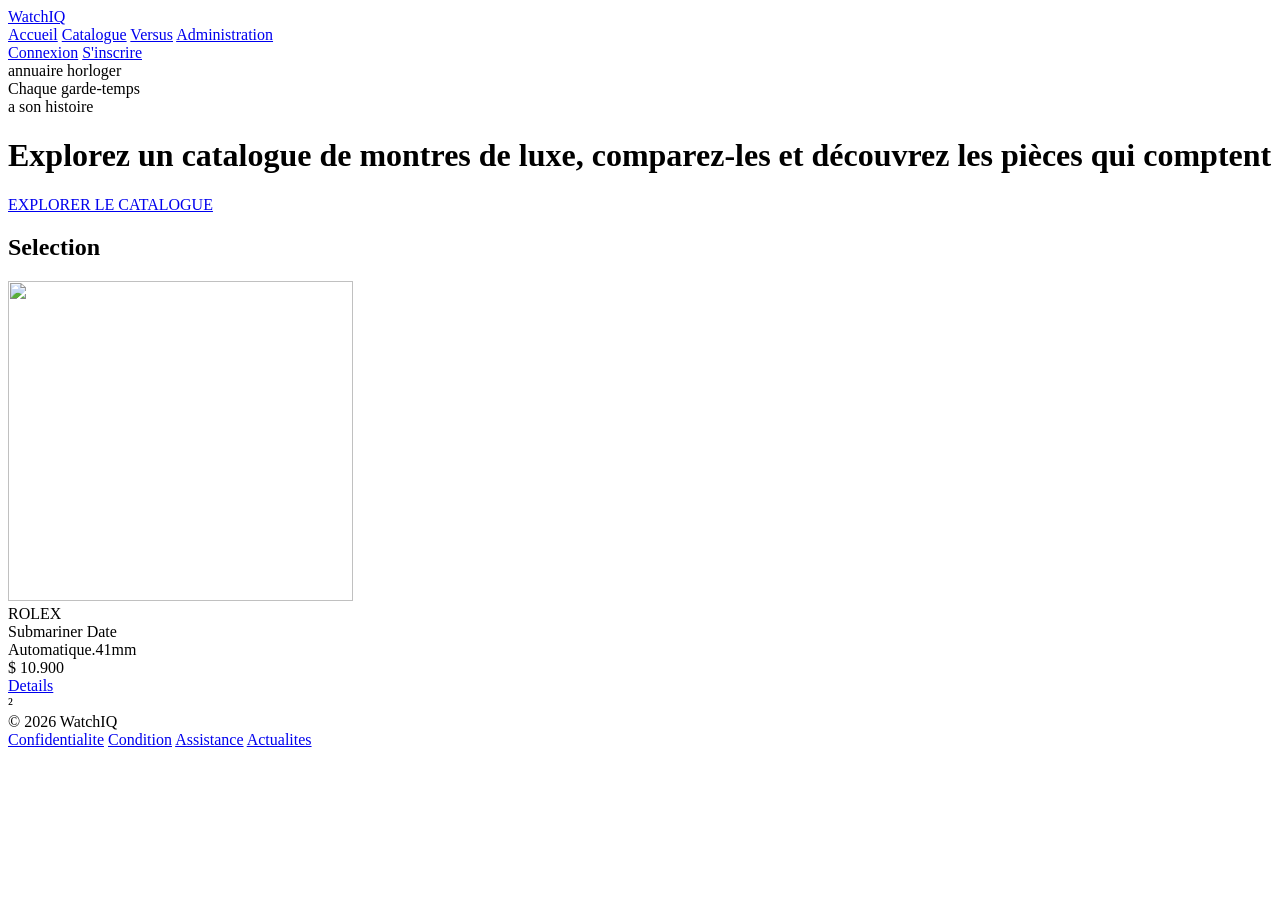
==== frontend/accueil.html @ 15013462 "feat: page d'accueil et styles de base" ====
<!DOCTYPE html>
<html lang="en">
<head>
    <meta charset="UTF-8">
    <meta name="viewport" content="width=device-width, initial-scale=1.0">
    <title>Accueil</title>
    <link rel="stylesheet" href="stylesheet.css">
</head>


<body>

    <div class="container">
        <header class="header">
            <a href="/" class="logo">
                WatchIQ
            </a>
            
            <nav class="navigation">
                <a href="accueil.html">Accueil</a>
                <a href="catalogue.html">Catalogue</a>
                <a href="versus.html">Versus</a>
                <a href="admin.html">Administration</a>
            </nav>
            
            <nav class="navigation-right">
                <a class=btn-fill href ="#">Connexion</a>
                <a class=btn-fill href="#">S'inscrire</a>
            </nav>
        </header>
        
        <div>
            <div class ="head">annuaire horloger</div>
            <div class ="slogan"> Chaque garde-temps </br> a son <span class="gold">histoire</span> </div>
            
               
           
            
            <h1 class ="description">Explorez un catalogue de montres de luxe, comparez-les et découvrez les pièces qui comptent</h1>
            
            <div>
                <a class="btn-fill" href="catalogue.html">EXPLORER LE CATALOGUE</a>
            </div>
        </div> 

        <section class="watches">
            <div>
                <h2 class="surtitle">Selection</h2>
            </div>
            <div class="watch-list">

                <article class="watch">
                    <img class="watch-img" src="logo.avif" alt="" width="345" height="320">

                    <div class="watch-body">
                        <div class="watch-brand">ROLEX</div>
                        <div class="watch-model">Submariner Date</div>
                        <div class="watch-mecanism">Automatique.41mm</div>
                        <div class="watch-info"> 
                            <div class=watch-price>$ 10.900 </div>
                            <div >   
                                <a class ="watch-detail" href="watch.html">Details</a>
                            </div>
                        </div>

                    </div>²

                </article>


                <article class="watch"></article>
                <article class="watch"></article>
        
            </div>
        </section>

        <footer class="footer">
            <div class="copyright">© 2026 WatchIQ</div>

            <nav class="navigation">
                <a href="#">Confidentialite</a>
                <a href="#">Condition</a>
                <a href="#">Assistance</a>
                <a href="#">Actualites</a>
            </nav>

        </footer>
        
    </div>
</body>
</html>
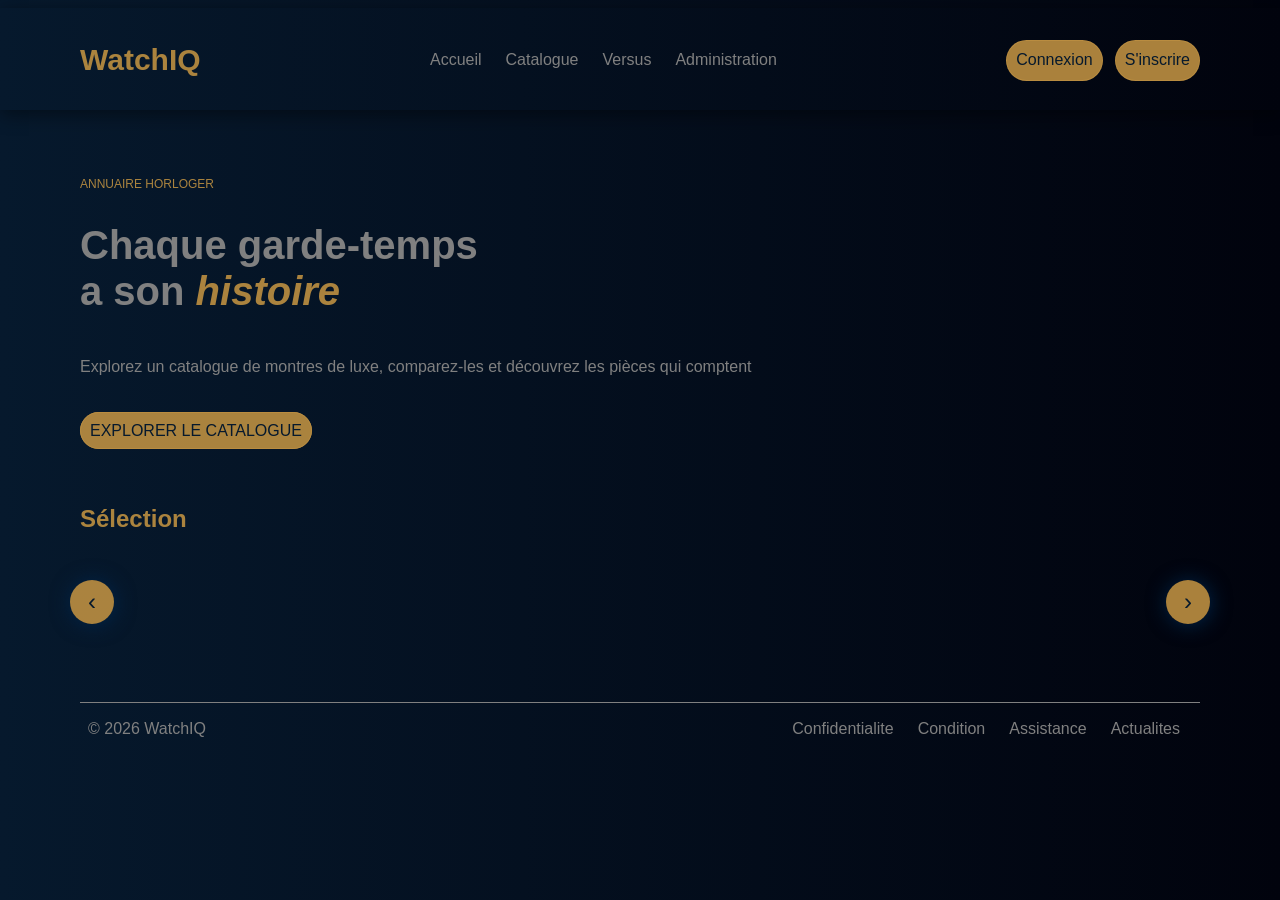
==== commit 8b49fe51: "feat(front): carrousel à défilement continu sur la page d'accueil" ====
--- a/frontend/accueil.html
+++ b/frontend/accueil.html
@@ -5,6 +5,7 @@
     <meta name="viewport" content="width=device-width, initial-scale=1.0">
     <title>Accueil</title>
     <link rel="stylesheet" href="stylesheet.css">
+    <script src="./accueil.js" defer></script>
 </head>
 
 
@@ -44,33 +45,15 @@
         </div> 
 
         <section class="watches">
-            <div>
-                <h2 class="surtitle">Selection</h2>
-            </div>
-            <div class="watch-list">
+            <h2 class="surtitle">Sélection</h2>
 
-                <article class="watch">
-                    <img class="watch-img" src="logo.avif" alt="" width="345" height="320">
+            <div class="carousel">
+                <button type="button" class="carousel-btn carousel-prev" id="carousel-prev" aria-label="Précédent">‹</button>
 
-                    <div class="watch-body">
-                        <div class="watch-brand">ROLEX</div>
-                        <div class="watch-model">Submariner Date</div>
-                        <div class="watch-mecanism">Automatique.41mm</div>
-                        <div class="watch-info"> 
-                            <div class=watch-price>$ 10.900 </div>
-                            <div >   
-                                <a class ="watch-detail" href="watch.html">Details</a>
-                            </div>
-                        </div>
+                <!-- Les cartes sont ajoutées dynamiquement par accueil.js -->
+                <div class="carousel-track" id="carousel-track"></div>
 
-                    </div>²
-
-                </article>
-
-
-                <article class="watch"></article>
-                <article class="watch"></article>
-        
+                <button type="button" class="carousel-btn carousel-next" id="carousel-next" aria-label="Suivant">›</button>
             </div>
         </section>
 
--- a/frontend/stylesheet.css
+++ b/frontend/stylesheet.css
@@ -0,0 +1,781 @@
+*{
+    box-sizing: border-box;
+}
+body {
+    background: linear-gradient(to right, rgb(6, 25, 45), rgb(1, 3, 13));
+    color:gray;
+    font-family : Arial, Helvetica, sans-serif;
+    line-height: 1.3rem;
+
+
+}
+
+a{
+    text-decoration: none;
+}
+
+.container{
+    width: 1120px;
+    margin-inline: auto;
+
+}
+
+.header{
+    display: flex;
+    justify-content: space-between;
+    align-items: center;
+    padding-top: 2rem;
+    padding-bottom: 1.8rem;
+    /* barre fixe en haut pendant le défilement */
+    position: sticky;
+    top: 0;
+    z-index: 100;
+}
+
+/* Fond pleine largeur derrière la navbar : reprend le dégradé du body pour que
+   les bords latéraux soient invisibles. left:50% + translateX(-50%) + 100vw =
+   astuce classique pour déborder d'un conteneur centré et couvrir tout l'écran. */
+.header::before{
+    content: "";
+    position: absolute;
+    top: 0;
+    bottom: 0;
+    left: 50%;
+    transform: translateX(-50%);
+    width: 100vw;
+    z-index: -1;
+    background: linear-gradient(to right, rgb(6, 25, 45), rgb(1, 3, 13));
+    box-shadow: 0 4px 18px rgba(0, 0, 0, 0.45);
+}
+
+.logo{
+    color: rgba(187, 142, 65, 0.914);
+    font-family: 'Arial', Times, serif;
+    font-size: 30px;
+    font-weight: bold ; 
+   
+
+    
+}
+
+.navigation{
+    display: flex;
+   
+    
+    
+}
+
+.navigation a{
+    color :  gray;
+    padding: 0.5rem 0.75rem;
+
+    
+}
+
+.navigation a:hover{
+    color: #bb8e41e9;
+    background:  rgb(6, 25, 45);
+}
+
+
+.navigation-right{
+    display: flex;
+    gap: 0.75rem;
+    
+
+     
+}
+
+
+
+.btn-fill{
+    background-color:  rgba(187, 142, 65, 0.914);
+    color:  rgb(6, 25, 45);
+    padding: 9px;
+    border: 1px solid   rgba(187, 142, 65, 0.914);
+    border-radius:100px;
+    
+}
+
+.btn-fill:hover{
+    box-shadow: 1px 1px 20px  rgba(187, 142, 65, 0.914);
+ 
+}
+
+
+.head{
+    padding-top: 4rem;
+    color:  #bb8e41e9;
+    font-size: 12px;
+    font-weight: 100;
+    text-transform: uppercase;
+    padding-bottom: 1.7rem;
+}
+ 
+
+
+.slogan{
+    padding-bottom:2rem;
+    font-size: 40px;
+    font-weight: 600;
+    line-height: 2.9rem;
+}
+
+.gold{
+    color:#bb8e41e9;
+    font-style: italic;
+}
+
+.description{
+    font-size: medium;
+    font-weight: 100;
+    padding-bottom: 2rem;
+}
+
+.btn-catalogue {
+
+        background: #bb8e41e9;
+        color: rgb(6, 25, 45);
+        margin-bottom: 4rem;
+
+
+}
+
+.surtitle{
+    color:#bb8e41e9;
+    padding-top: 3rem;
+    padding-bottom: 2rem;
+}
+
+
+
+
+.watch-list{
+    display: flex;
+    flex-wrap: wrap;
+    gap : 1.5rem;
+}
+.watch {
+    width: 356px;
+    height: 550px;
+    border: 1px solid   rgb(2, 37, 74);
+    background: linear-gradient(to right, rgb(2, 37, 74), rgb(1, 3, 13));
+    border-radius: 1rem;
+    box-shadow: 1px 1px 20px  rgb(2, 37, 74);
+    flex: 0 0 356px;   /* grow=0 : la carte ne s'étire plus, elle garde sa taille */
+
+}
+
+.watch:hover{
+    border: 1px solid   rgba(187, 142, 65, 0.914);
+    box-shadow: 1px 1px 20px  rgba(187, 142, 65, 0.914);
+
+}
+
+.watch-img {
+    width: 100%;
+    height: auto;
+    border-top-left-radius: 1rem;
+    border-top-right-radius: 1rem;
+
+}
+
+.watch-body {
+    padding: 1.5rem;
+
+}
+
+
+.watch-brand {
+    color: rgba(187, 142, 65, 0.914) ;
+    font-weight: 200;
+    margin: 0 0 10px;
+}
+
+.watch-model{
+    font-weight: 700;
+    font-size: larger;
+    margin-bottom: 10px;
+}
+
+.watch-mecanism{
+    font-weight: 200;
+    font-size: small;
+    margin-bottom: 20px;
+
+}
+
+
+.watch-info{
+    display: flex;
+    justify-content: space-between;
+    text-decoration: none;
+}
+
+
+.watch-price{
+    color :rgba(187, 142, 65, 0.914) ;
+    font-size: larger;
+    font-family: Cambria, Cochin, Georgia, Times, 'Times New Roman', serif;
+    font-weight: bold;
+
+}
+
+
+.watch-detail{
+ 
+   color: gray;
+   text-decoration: none;
+   font-weight: 700;
+   font-size: medium;
+}
+
+
+.watch-detail:hover{
+    color: rgba(187, 142, 65, 0.914);
+ }
+
+
+ .footer{
+    margin-top: 80px;
+    border-top: solid 1px gray;
+    padding: 0.5rem;
+    display: flex;
+    justify-content: space-between;
+    align-items: center;
+
+ }
+
+ .search{
+    display: flex;
+    justify-content: space-between;
+    margin-bottom: 3rem;
+    align-items: center;
+    flex: 1 1 100%;
+ }
+
+
+.input{
+    padding: 12px;
+    width: 450px;
+    border: solid 1px rgb(2, 37, 74);
+    box-shadow: 1px 1px 20px  rgb(2, 37, 74);
+    border-radius: 100px;
+}
+
+.input:focus{
+    border-color: rgba(187, 142, 65, 0.914);
+    box-shadow: 1px 1px 20px  rgba(187, 142, 65, 0.914);
+    outline: none;
+
+}
+
+
+.filter a{
+    padding: 5px;
+    color: gray;
+    border: solid 1px grey;
+    border-radius: 1rem;
+
+}
+
+
+.filter a:hover{
+    border-color: rgba(187, 142, 65, 0.914);
+    box-shadow: 1px 1px 20px  rgba(187, 142, 65, 0.914);
+}
+
+
+/* ── Menu déroulant personnalisé des marques (catalogue) ────────────────────── */
+.dropdown{
+    position: relative;                 /* repère pour positionner la liste */
+    display: inline-block;
+}
+
+/* Le bouton qui affiche la marque choisie */
+.dropdown-toggle{
+    min-width: 240px;
+    text-align: left;
+    padding: 12px 42px 12px 18px;       /* espace à droite pour la flèche */
+    color: gray;
+    background-color: rgb(0, 7, 14);
+    border: solid 1px rgb(2, 37, 74);
+    border-radius: 100px;
+    box-shadow: 1px 1px 20px rgb(2, 37, 74);
+    font-size: medium;
+    cursor: pointer;
+    /* flèche dorée (SVG intégré) */
+    background-image: url("data:image/svg+xml,%3Csvg xmlns='http://www.w3.org/2000/svg' width='12' height='8' viewBox='0 0 12 8'%3E%3Cpath fill='none' stroke='%23bb8e41' stroke-width='2' d='M1 1l5 5 5-5'/%3E%3C/svg%3E");
+    background-repeat: no-repeat;
+    background-position: right 16px center;
+}
+
+.dropdown-toggle:hover{
+    border-color: rgb(58, 110, 165);    /* bleu clair, pas doré */
+}
+
+/* La liste des marques, cachée par défaut */
+.dropdown-menu{
+    position: absolute;
+    top: calc(100% + 6px);
+    left: 0;
+    right: 0;
+    z-index: 10;
+    margin: 0;
+    padding: 6px;
+    list-style: none;
+    max-height: 280px;                  /* 40 marques -> on rend la liste scrollable */
+    overflow-y: auto;
+    background: rgb(6, 25, 45);
+    border: solid 1px rgb(2, 37, 74);
+    border-radius: 1rem;
+    box-shadow: 1px 1px 20px rgb(2, 37, 74);
+    display: none;                      /* fermé */
+}
+
+.dropdown-menu.open{
+    display: block;                     /* ouvert (classe ajoutée en JS) */
+}
+
+/* Chaque marque de la liste : ICI on maîtrise le survol (fini l'orange système) */
+.dropdown-option{
+    padding: 8px 14px;
+    border-radius: 100px;
+    color: gray;
+    cursor: pointer;
+}
+
+.dropdown-option:hover{
+    color: rgba(187, 142, 65, 0.914);
+    background: rgb(2, 37, 74);
+}
+
+.dropdown-option.selected{
+    color: rgba(187, 142, 65, 0.914);   /* marque actuellement choisie */
+}
+
+.quantity{
+    padding-bottom: 12px;
+}
+
+
+.inventaire{
+    padding-top: 40px;
+    display: flex;
+    gap: 20px;
+    justify-content: center;
+    flex:1 1 100%;
+    padding-bottom: 2rem;
+}
+
+.box{
+    padding:2rem;
+    border: solid 1px grey;
+    border-radius: 1rem;
+    width: 400px;
+    background: rgb(6, 25, 45) ;
+}
+
+.admin{
+    display: flex;
+    justify-content: space-between;
+    gap: 20px;
+
+}
+
+.form{
+    background:  rgb(6, 25, 45) ;
+    border: solid 1px gray;
+    padding: 1rem;
+    border-radius: 1rem;
+    width: 400px;
+  
+
+}
+
+.form-watch{
+    padding-block: 15px;
+    display: flex;
+    flex-direction: column;
+}
+
+.form-double{
+    display: flex;
+    padding-block: 20px;
+    gap: 24px;
+}
+
+.input-form{
+    padding: 12px;
+    background: rgb(0, 7, 14) ;
+    height: 35px;
+    outline: none;
+    border: solid 1px grey;
+    color: gray;
+    width: 100%;
+    border-radius: 40px;
+    font-size: medium;
+   
+ 
+}
+
+
+.input-form:focus{
+   border-color: rgba(187, 142, 65, 0.914) ;
+}
+
+
+/* Colonne de droite de l'admin : le champ de filtre + le tableau */
+.admin-panel{
+    flex: 1;
+    display: flex;
+    flex-direction: column;
+    gap: 14px;
+}
+
+/* La boîte qui défile : hauteur limitée + scroll interne */
+.admin-table-wrap{
+    max-height: 65vh;
+    overflow-y: auto;
+    background: rgb(6, 25, 45);
+    border: solid 1px gray;
+    border-radius: 1rem;
+    padding: 0 20px 16px;
+}
+
+.admin-table{
+    width: 100%;
+    border-collapse: collapse;
+}
+
+/* En-tête collant : reste visible pendant qu'on fait défiler */
+.admin-table thead th{
+    position: sticky;
+    top: 0;
+    background: rgb(6, 25, 45);   /* couvre les lignes qui passent dessous */
+    text-align: left;
+    padding: 16px 8px 12px;
+    z-index: 1;
+}
+
+.admin-table td{
+    padding: 12px 8px;
+    border-bottom: 1px solid rgb(2, 37, 74);
+}
+
+.marque{
+    color: rgba(187, 142, 65, 0.914) ;
+    text-transform: uppercase;
+    font-family: Arial, Helvetica, sans-serif;
+    font-weight: 100;
+}
+.modele{
+    font-weight: bold;
+}
+
+
+/* ── Page détail d'une montre ──────────────────────────────────────────────── */
+.back-link{
+    display: inline-block;
+    color: gray;
+    margin: 1.5rem 0;
+}
+
+.back-link:hover{
+    color: rgba(187, 142, 65, 0.914);
+}
+
+.detail{
+    display: flex;
+    gap: 2.5rem;
+    flex-wrap: wrap;
+    padding-bottom: 4rem;
+}
+
+.detail-img{
+    width: 420px;
+    max-width: 100%;
+    height: auto;
+    align-self: flex-start;
+    border-radius: 1rem;
+    border: 1px solid rgb(2, 37, 74);
+    background: linear-gradient(to right, rgb(2, 37, 74), rgb(1, 3, 13));
+    box-shadow: 1px 1px 20px rgb(2, 37, 74);
+}
+
+.detail-info{
+    flex: 1 1 380px;
+}
+
+.detail-brand{
+    color: rgba(187, 142, 65, 0.914);
+    text-transform: uppercase;
+    font-weight: 200;
+    letter-spacing: 1px;
+}
+
+.detail-model{
+    font-size: 34px;
+    font-weight: 700;
+    color: #dddddd;
+    margin: 6px 0 18px;
+}
+
+.detail-price-row{
+    display: flex;
+    align-items: center;
+    gap: 1rem;
+    margin-bottom: 2rem;
+}
+
+.detail-price{
+    color: rgba(187, 142, 65, 0.914);
+    font-size: 26px;
+    font-weight: bold;
+    font-family: Cambria, Cochin, Georgia, Times, serif;
+}
+
+.badge{
+    padding: 5px 14px;
+    border-radius: 100px;
+    font-size: small;
+    border: 1px solid;
+}
+
+.badge-ok{
+    color: #6fcf97;
+    border-color: #6fcf97;
+}
+
+.badge-off{
+    color: gray;
+    border-color: gray;
+}
+
+.specs{
+    border-top: 1px solid rgb(2, 37, 74);
+}
+
+.spec-row{
+    display: flex;
+    justify-content: space-between;
+    gap: 1rem;
+    padding: 12px 4px;
+    border-bottom: 1px solid rgb(2, 37, 74);
+}
+
+.spec-label{
+    color: gray;
+}
+
+.spec-value{
+    color: #dddddd;
+    font-weight: 600;
+    text-align: right;
+}
+
+.detail-error{
+    padding: 3rem 0;
+    font-size: 20px;
+    color: gray;
+}
+
+
+/* Messages de retour du formulaire admin */
+.form-message-ok{
+    color: #6fcf97;
+    padding-top: 12px;
+}
+
+.form-message-error{
+    color: #e57373;
+    padding-top: 12px;
+}
+
+
+/* ── Fenêtre modale de confirmation ────────────────────────────────────────── */
+/* Voile qui recouvre tout l'écran et centre la boîte */
+.modal-overlay{
+    position: fixed;
+    inset: 0;                                  /* top/right/bottom/left = 0 */
+    background: rgba(0, 0, 0, 0.6);
+    display: none;                             /* caché par défaut */
+    align-items: center;                      /* centrage vertical */
+    justify-content: center;                  /* centrage horizontal */
+    z-index: 1000;
+}
+
+.modal-overlay.open{
+    display: flex;                            /* affiché (classe ajoutée en JS) */
+}
+
+.modal{
+    width: 90%;
+    max-width: 400px;
+    padding: 2rem;
+    text-align: center;
+    background: rgb(6, 25, 45);
+    border: 1px solid rgba(187, 142, 65, 0.914);
+    border-radius: 1rem;
+    box-shadow: 0 0 40px rgba(0, 0, 0, 0.6);
+}
+
+.modal-text{
+    color: #dddddd;
+    font-size: 18px;
+    margin-bottom: 1.6rem;
+}
+
+.modal-actions{
+    display: flex;
+    gap: 1rem;
+    justify-content: center;
+}
+
+/* Bouton secondaire (contour), pour "Annuler" */
+.btn-ghost{
+    padding: 9px 18px;
+    color: gray;
+    background: transparent;
+    border: 1px solid gray;
+    border-radius: 100px;
+    cursor: pointer;
+}
+
+.btn-ghost:hover{
+    color: rgba(187, 142, 65, 0.914);
+    border-color: rgba(187, 142, 65, 0.914);
+}
+
+
+/* ── Page Versus (comparateur) ─────────────────────────────────────────────── */
+.versus{
+    display: flex;
+    gap: 2rem;
+    flex-wrap: wrap;
+    padding-bottom: 4rem;
+}
+
+.versus-col{
+    flex: 1 1 340px;   /* deux colonnes qui se réorganisent si l'écran est étroit */
+}
+
+/* Sélecteur cherchable */
+.vs-select{
+    position: relative;
+    margin-bottom: 1.5rem;
+}
+
+.vs-toggle{
+    width: 100%;       /* le bouton prend toute la largeur de la colonne */
+}
+
+.vs-menu{
+    position: absolute;
+    top: calc(100% + 6px);
+    left: 0;
+    right: 0;
+    z-index: 20;
+    padding: 10px;
+    background: rgb(6, 25, 45);
+    border: 1px solid rgb(2, 37, 74);
+    border-radius: 1rem;
+    box-shadow: 1px 1px 20px rgb(2, 37, 74);
+    display: none;                 /* fermé par défaut */
+}
+
+.vs-menu.open{
+    display: block;                /* ouvert */
+}
+
+.vs-search{
+    width: 100%;
+    margin-bottom: 10px;           /* le champ reste fixe, seule la liste défile */
+}
+
+.vs-list{
+    list-style: none;
+    margin: 0;
+    padding: 0;
+    max-height: 260px;
+    overflow-y: auto;              /* la liste des montres défile */
+}
+
+/* Fiche d'une montre dans une colonne */
+.vs-card-img{
+    display: block;
+    width: 100%;
+    max-width: 260px;
+    height: auto;
+    margin: 0 auto 1.2rem;
+    border-radius: 1rem;
+    border: 1px solid rgb(2, 37, 74);
+    background: linear-gradient(to right, rgb(2, 37, 74), rgb(1, 3, 13));
+}
+
+.vs-placeholder{
+    padding: 3rem 1rem;
+    text-align: center;
+    color: gray;
+    border: 1px dashed rgb(2, 37, 74);
+    border-radius: 1rem;
+}
+
+
+/* ── Carrousel de la page d'accueil ────────────────────────────────────────── */
+.carousel{
+    position: relative;        /* repère pour placer les flèches */
+}
+
+/* La piste qui défile horizontalement */
+.carousel-track{
+    display: flex;
+    gap: 1.5rem;
+    overflow-x: auto;                  /* défilement horizontal */
+    padding: 1rem 0 1.5rem;
+}
+
+/* Chaque carte du carrousel garde sa taille */
+.carousel-track .watch{
+    flex: 0 0 356px;
+}
+
+/* Barre de défilement fine et discrète */
+.carousel-track::-webkit-scrollbar{
+    height: 8px;
+}
+.carousel-track::-webkit-scrollbar-thumb{
+    background: rgb(2, 37, 74);
+    border-radius: 4px;
+}
+
+/* Flèches de navigation */
+.carousel-btn{
+    position: absolute;
+    top: 50%;
+    transform: translateY(-50%);
+    z-index: 5;
+    width: 44px;
+    height: 44px;
+    font-size: 24px;
+    line-height: 1;
+    color: rgb(6, 25, 45);
+    background: rgba(187, 142, 65, 0.914);
+    border: none;
+    border-radius: 50%;
+    cursor: pointer;
+    box-shadow: 1px 1px 20px rgb(2, 37, 74);
+}
+
+.carousel-btn:hover{
+    box-shadow: 1px 1px 20px rgba(187, 142, 65, 0.914);
+}
+
+.carousel-prev{
+    left: -10px;
+}
+
+.carousel-next{
+    right: -10px;
+}
+
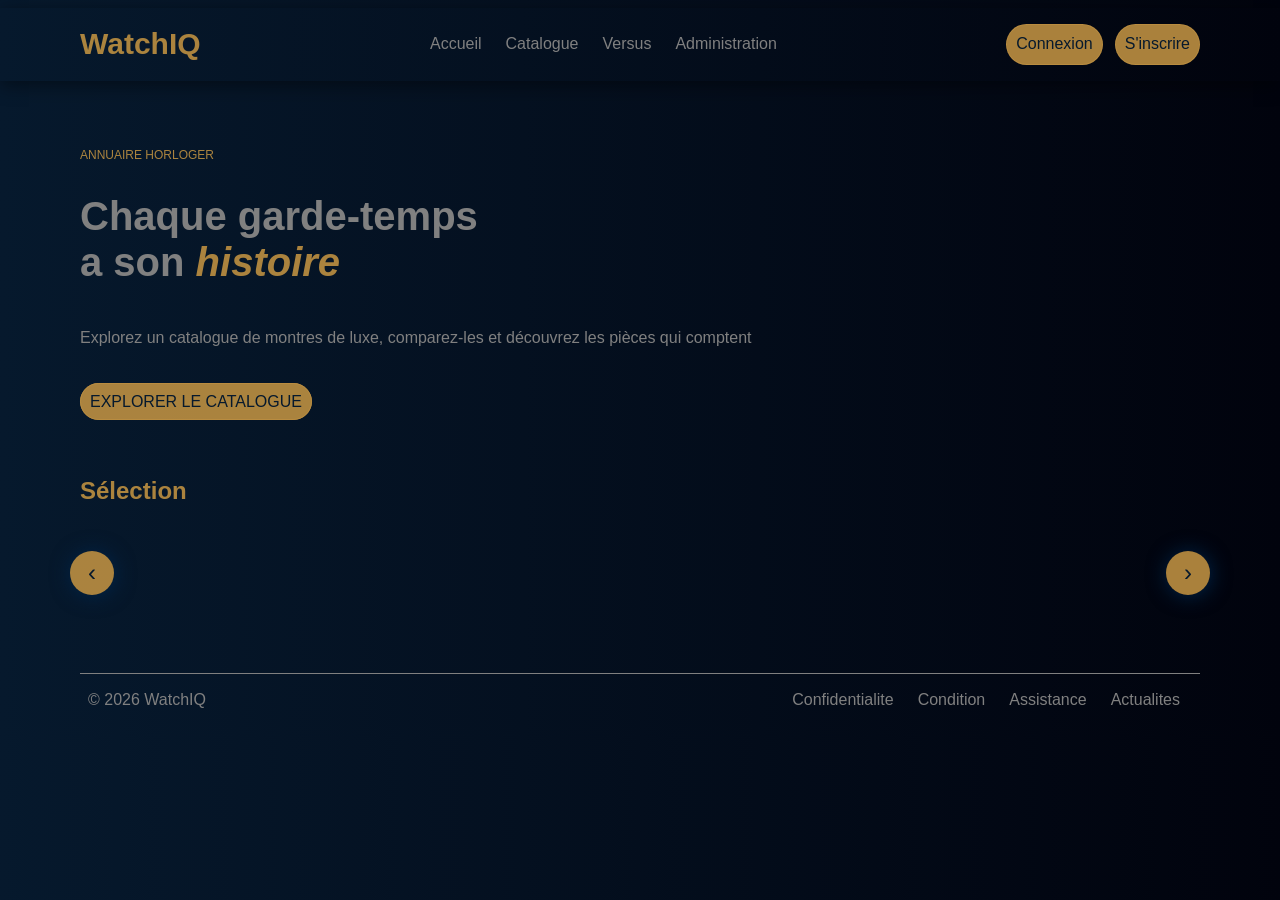
==== commit ded18231: "chore: préparer le déploiement (config env backend + config.js frontend)" ====
--- a/frontend/accueil.html
+++ b/frontend/accueil.html
@@ -5,6 +5,7 @@
     <meta name="viewport" content="width=device-width, initial-scale=1.0">
     <title>Accueil</title>
     <link rel="stylesheet" href="stylesheet.css">
+    <script src="./config.js" defer></script>
     <script src="./accueil.js" defer></script>
 </head>
 
--- a/frontend/stylesheet.css
+++ b/frontend/stylesheet.css
@@ -6,6 +6,7 @@
     color:gray;
     font-family : Arial, Helvetica, sans-serif;
     line-height: 1.3rem;
+    overflow-x: clip;   /* évite tout débordement horizontal (ex. le 100vw de la navbar) */
 
 
 }
@@ -15,7 +16,8 @@
 }
 
 .container{
-    width: 1120px;
+    width: 100%;
+    max-width: 1120px;      /* 1120px sur grand écran, mais rétrécit sur petit écran */
     margin-inline: auto;
 
 }
@@ -24,8 +26,8 @@
     display: flex;
     justify-content: space-between;
     align-items: center;
-    padding-top: 2rem;
-    padding-bottom: 1.8rem;
+    padding-top: 1rem;
+    padding-bottom: 1rem;
     /* barre fixe en haut pendant le défilement */
     position: sticky;
     top: 0;
@@ -257,7 +259,8 @@
 
 .input{
     padding: 12px;
-    width: 450px;
+    width: 100%;
+    max-width: 450px;          /* fluide : jusqu'à 450px, puis rétrécit */
     border: solid 1px rgb(2, 37, 74);
     box-shadow: 1px 1px 20px  rgb(2, 37, 74);
     border-radius: 100px;
@@ -362,6 +365,7 @@
 .inventaire{
     padding-top: 40px;
     display: flex;
+    flex-wrap: wrap;            /* les cartes passent à la ligne si ça ne rentre pas */
     gap: 20px;
     justify-content: center;
     flex:1 1 100%;
@@ -372,7 +376,7 @@
     padding:2rem;
     border: solid 1px grey;
     border-radius: 1rem;
-    width: 400px;
+    flex: 1 1 240px;           /* largeur souple au lieu de 400px fixes */
     background: rgb(6, 25, 45) ;
 }
 
@@ -403,6 +407,158 @@
     display: flex;
     padding-block: 20px;
     gap: 24px;
+}
+
+.form-check{
+    display: flex;
+    align-items: center;
+    gap: 12px;
+    padding-block: 15px;
+}
+
+/* Interrupteur (toggle) pour "Disponible" */
+.form-check input[type="checkbox"]{
+    appearance: none;
+    -webkit-appearance: none;
+    margin: 0;
+    width: 46px;
+    height: 24px;
+    border-radius: 100px;
+    background: rgb(2, 37, 74);
+    position: relative;
+    cursor: pointer;
+    transition: background 0.2s;
+}
+
+/* la pastille qui glisse */
+.form-check input[type="checkbox"]::before{
+    content: "";
+    position: absolute;
+    top: 2px;
+    left: 2px;
+    width: 20px;
+    height: 20px;
+    border-radius: 50%;
+    background: gray;
+    transition: transform 0.2s, background 0.2s;
+}
+
+.form-check input[type="checkbox"]:checked{
+    background: rgba(187, 142, 65, 0.914);   /* fond doré quand activé */
+}
+
+.form-check input[type="checkbox"]:checked::before{
+    transform: translateX(22px);             /* la pastille glisse à droite */
+    background: rgb(6, 25, 45);
+}
+
+.form-check label{
+    cursor: pointer;
+}
+
+
+/* ── Barre d'outils de l'admin (filtre + bouton d'ajout) ───────────────────── */
+.admin-toolbar{
+    display: flex;
+    gap: 1rem;
+    align-items: center;
+    margin-bottom: 1.2rem;
+}
+
+.admin-toolbar #admin-search{
+    flex: 1;                 /* le filtre s'étire, le bouton reste à droite */
+}
+
+#open-create{
+    white-space: nowrap;
+    cursor: pointer;
+}
+
+
+/* ── Modale de formulaire (ajouter une montre) ─────────────────────────────── */
+.modal-form{
+    width: 92%;
+    max-width: 680px;
+    text-align: left;
+    max-height: 88vh;
+    overflow-y: auto;        /* le formulaire défile si l'écran est petit */
+    /* Firefox : barre fine et colorée */
+    scrollbar-width: thin;
+    scrollbar-color: rgb(2, 37, 74) transparent;
+}
+
+/* Chrome / Edge / Safari : barre de défilement personnalisée */
+.modal-form::-webkit-scrollbar{
+    width: 10px;
+}
+.modal-form::-webkit-scrollbar-track{
+    background: transparent;
+    margin: 8px 0;
+}
+.modal-form::-webkit-scrollbar-thumb{
+    background: rgb(2, 37, 74);
+    border-radius: 100px;
+}
+.modal-form::-webkit-scrollbar-thumb:hover{
+    background: rgba(187, 142, 65, 0.914);   /* doré au survol */
+}
+
+.modal-header{
+    display: flex;
+    justify-content: space-between;
+    align-items: center;
+    margin-bottom: 1.2rem;
+}
+
+.modal-title{
+    color: #dddddd;
+    font-weight: 700;
+}
+
+.modal-x{
+    background: none;
+    border: none;
+    color: gray;
+    font-size: 28px;
+    line-height: 1;
+    cursor: pointer;
+}
+
+.modal-x:hover{
+    color: rgba(187, 142, 65, 0.914);
+}
+
+/* Grille du formulaire : 2 colonnes */
+.form-grid{
+    display: grid;
+    grid-template-columns: 1fr 1fr;
+    gap: 14px 20px;
+}
+
+.form-section-title{
+    grid-column: 1 / -1;              /* le titre occupe toute la largeur */
+    color: rgba(187, 142, 65, 0.914);
+    text-transform: uppercase;
+    font-size: 12px;
+    letter-spacing: 1px;
+    margin-top: 8px;
+    padding-bottom: 6px;
+    border-bottom: 1px solid rgb(2, 37, 74);
+}
+
+.field{
+    display: flex;
+    flex-direction: column;
+    gap: 6px;
+}
+
+.field-full{
+    grid-column: 1 / -1;             /* ce champ occupe les 2 colonnes */
+}
+
+.modal-form .modal-actions{
+    justify-content: flex-end;
+    margin-top: 1.2rem;
 }
 
 .input-form{
@@ -441,6 +597,25 @@
     border: solid 1px gray;
     border-radius: 1rem;
     padding: 0 20px 16px;
+    /* Firefox : barre fine et colorée */
+    scrollbar-width: thin;
+    scrollbar-color: rgb(2, 37, 74) transparent;
+}
+
+/* Chrome / Edge / Safari : barre de défilement personnalisée */
+.admin-table-wrap::-webkit-scrollbar{
+    width: 10px;
+}
+.admin-table-wrap::-webkit-scrollbar-track{
+    background: transparent;
+    margin: 8px 0;
+}
+.admin-table-wrap::-webkit-scrollbar-thumb{
+    background: rgb(2, 37, 74);
+    border-radius: 100px;
+}
+.admin-table-wrap::-webkit-scrollbar-thumb:hover{
+    background: rgba(187, 142, 65, 0.914);   /* doré au survol */
 }
 
 .admin-table{
@@ -461,6 +636,16 @@
 .admin-table td{
     padding: 12px 8px;
     border-bottom: 1px solid rgb(2, 37, 74);
+}
+
+/* Boutons d'action dans les lignes : plus compacts */
+.admin-table td button{
+    padding: 6px 14px;
+    font-size: 14px;
+}
+
+.admin-table td button + button{
+    margin-left: 8px;
 }
 
 .marque{
@@ -779,3 +964,58 @@
     right: -10px;
 }
 
+
+/* ══════════════════════════════════════════════════════════════════════════
+   RESPONSIVE — règles qui s'appliquent seulement en dessous d'une largeur.
+   On part du grand écran, et on adapte progressivement pour les plus petits.
+   ══════════════════════════════════════════════════════════════════════════ */
+
+/* Écrans un peu plus étroits que le conteneur : on ajoute un retrait latéral
+   pour que le contenu ne colle pas aux bords. */
+@media (max-width: 1160px){
+    .container{
+        padding-inline: 1.5rem;
+    }
+}
+
+/* Tablette : la navbar et la navigation s'empilent et se centrent. */
+@media (max-width: 800px){
+    .header{
+        flex-wrap: wrap;
+        justify-content: center;
+        gap: 10px 16px;
+    }
+    .navigation{
+        flex-wrap: wrap;
+        justify-content: center;
+    }
+    .slogan{
+        font-size: 30px;
+        line-height: 2.2rem;
+    }
+    .search{
+        flex-direction: column;
+        align-items: stretch;
+        gap: 1rem;
+    }
+}
+
+/* Téléphone : une seule colonne partout. */
+@media (max-width: 560px){
+    .watch{
+        flex-basis: 100%;          /* les cartes du catalogue prennent toute la largeur */
+    }
+    .form-grid{
+        grid-template-columns: 1fr;    /* le formulaire admin passe en 1 colonne */
+    }
+    .admin-toolbar{
+        flex-wrap: wrap;               /* filtre + bouton s'empilent */
+    }
+    .admin-table-wrap{
+        overflow-x: auto;              /* le tableau peut défiler horizontalement */
+    }
+    .head{
+        padding-top: 2rem;
+    }
+}
+
